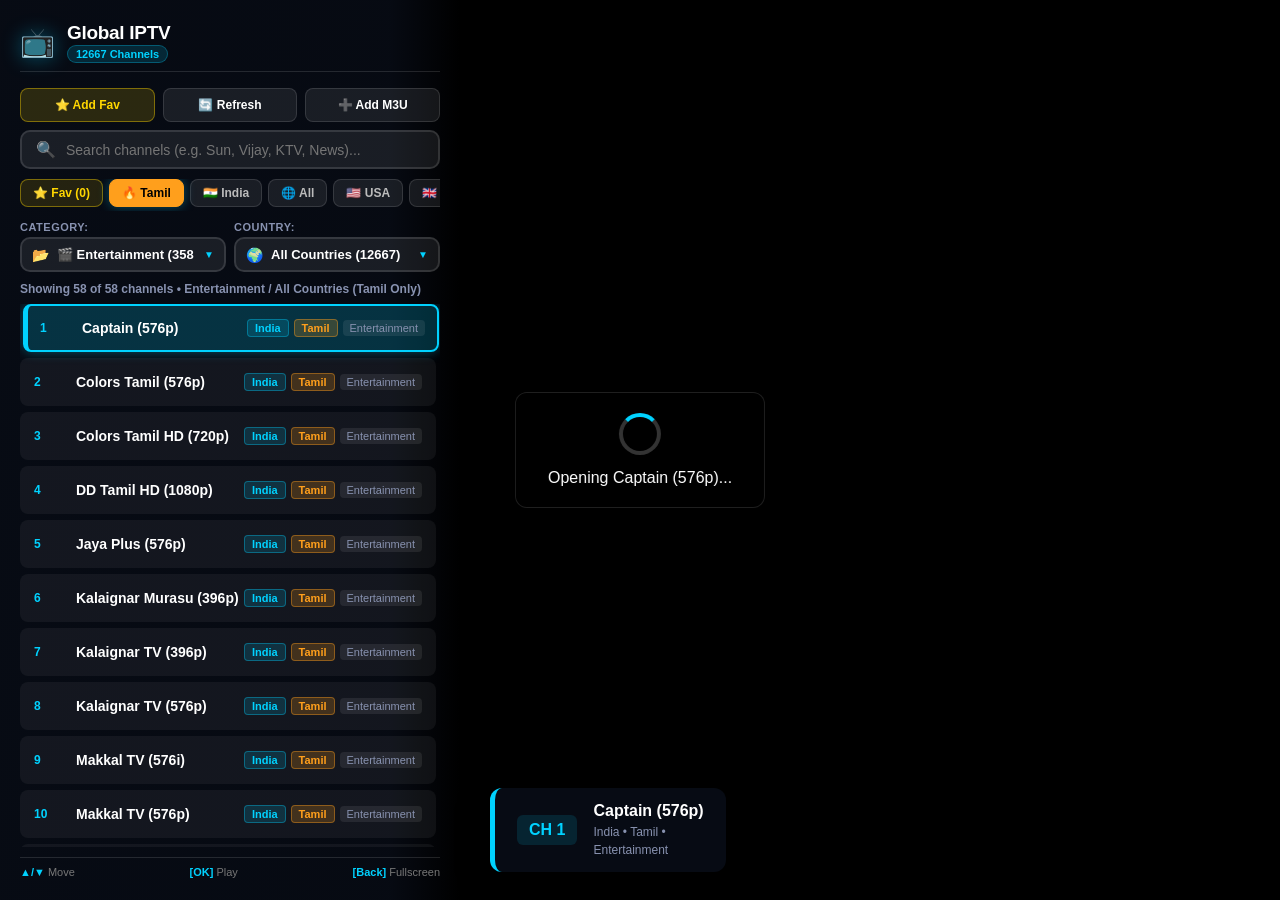
==== public/index.html @ d4725141 "Hisense VIDAA & Cloud IPTV Player" ====
<!DOCTYPE html>
<html lang="en">
<head>
  <meta charset="UTF-8">
  <meta name="viewport" content="width=device-width, initial-scale=1.0, maximum-scale=1.0, user-scalable=no, viewport-fit=cover">
  <title>Global IPTV Player</title>
  <link rel="stylesheet" href="style.css">
  <link rel="manifest" href="manifest.json">
  <meta name="theme-color" content="#00d2ff">
  <meta name="apple-mobile-web-app-capable" content="yes">
  <meta name="apple-mobile-web-app-status-bar-style" content="black-translucent">
  <!-- HLS.js for M3U8 streaming -->
  <script src="hls.min.js"></script>
  <script>if (!window.Hls) { document.write('<script src="https://cdn.jsdelivr.net/npm/hls.js@1.5.7/dist/hls.min.js"><\/script>'); }</script>
</head>
<body>
  <!-- Video Canvas -->
  <div class="video-container" id="videoContainer">
    <video id="videoPlayer" playsinline autoplay></video>
    <div id="videoLoader" class="loader-overlay hidden">
      <div class="spinner"></div>
      <p id="loaderText">Loading Stream...</p>
    </div>

    <!-- Mobile Touch Controls on Video -->
    <div class="mobile-video-controls">
      <button id="mobileMuteBtn" class="mobile-ctrl-btn" title="Mute/Unmute" aria-label="Mute/Unmute">🔊</button>
      <button id="mobileFullscreenBtn" class="mobile-ctrl-btn" title="Fullscreen" aria-label="Fullscreen">⛶</button>
      <button id="mobileToggleDrawerBtn" class="mobile-ctrl-btn mobile-drawer-toggle" title="Toggle Channels" aria-label="Channels">📺</button>
    </div>
  </div>

  <!-- TV Fullscreen Channel Zapper Overlay (Shows on CH+ / CH- without opening menu) -->
  <div id="tvZapperBanner" class="tv-zapper-banner hidden">
    <div class="zapper-content">
      <div class="zapper-channel-badge" id="zapperChannelNum">CH 1</div>
      <div class="zapper-details">
        <div class="zapper-title-row">
          <h2 id="zapperChannelTitle">Channel Name</h2>
          <span id="zapperFavStar" class="channel-tag fav-badge hidden">★ Fav</span>
        </div>
        <span id="zapperChannelMeta" class="zapper-meta">Tamil • Entertainment</span>
      </div>
    </div>
  </div>

  <!-- Channel Navigation & Sidebar Overlay -->
  <div id="osdContainer" class="osd-container visible">
    <div class="sidebar" id="sidebar">
      <div class="brand">
        <div class="brand-left">
          <div class="logo-icon">📺</div>
          <div class="brand-text">
            <h1>Global IPTV</h1>
            <span class="badge" id="totalBadge">11,900+ Channels</span>
          </div>
        </div>
        <button id="closeDrawerBtn" class="drawer-close-btn" title="Close" aria-label="Close">✕</button>
      </div>

      <!-- Top Actions Bar -->
      <div class="sidebar-actions top-actions">
        <button id="toggleFavBtn" class="action-btn fav-btn" title="Toggle Favorite">⭐ Add Fav</button>
        <button id="reloadPlaylistBtn" class="action-btn" title="Refresh Channels">🔄 Refresh</button>
        <button id="addM3uBtn" class="action-btn" title="Add M3U Playlist">➕ Add M3U</button>
      </div>

      <!-- Active Channel Info Banner -->
      <div id="infoBanner" class="info-banner">
        <div class="current-channel-badge" id="channelNum">CH 1</div>
        <div class="channel-details">
          <h2 id="currentChannelTitle">Loading channels...</h2>
          <span id="currentCategory" class="channel-cat">Select a channel to play</span>
        </div>
      </div>

      <!-- Real-time Search Bar -->
      <div class="search-container">
        <span class="search-icon">🔍</span>
        <input type="text" id="channelSearch" placeholder="Search channels (e.g. Sun, Vijay, KTV, News)..." autocomplete="off" spellcheck="false">
        <button id="clearSearchBtn" class="clear-search-btn hidden">&times;</button>
      </div>

      <!-- Quick Country / Region Filter Pills -->
      <div class="lang-pills">
        <button id="pillFav" class="lang-pill fav-pill" data-filter="fav">⭐ Fav (<span id="favBadge">0</span>)</button>
        <button id="pillTamil" class="lang-pill tamil-pill active" data-lang="tamil">🔥 Tamil</button>
        <button id="pillIN" class="lang-pill" data-country="India">🇮🇳 India</button>
        <button id="pillAll" class="lang-pill" data-country="all">🌐 All</button>
        <button id="pillUS" class="lang-pill" data-country="United States">🇺🇸 USA</button>
        <button id="pillUK" class="lang-pill" data-country="United Kingdom">🇬🇧 UK</button>
        <button id="pillCA" class="lang-pill" data-country="Canada">🇨🇦 Canada</button>
      </div>

      <!-- Side-by-Side Filter Dropdowns (Category First) -->
      <div class="dropdowns-row">
        <!-- Category Filter Dropdown -->
        <div class="filter-dropdown-container">
          <label for="categorySelect" class="dropdown-label">Category:</label>
          <div class="select-wrapper">
            <span class="dropdown-icon">📂</span>
            <select id="categorySelect" class="tv-select">
              <option value="Entertainment">🎬 Entertainment</option>
              <option value="all">All Categories</option>
            </select>
            <span class="dropdown-arrow">▼</span>
          </div>
        </div>

        <!-- Country Filter Dropdown -->
        <div class="filter-dropdown-container">
          <label for="countrySelect" class="dropdown-label">Country:</label>
          <div class="select-wrapper">
            <span class="dropdown-icon">🌍</span>
            <select id="countrySelect" class="tv-select">
              <option value="all">All Countries</option>
            </select>
            <span class="dropdown-arrow">▼</span>
          </div>
        </div>
      </div>

      <!-- Channel Counter & Status -->
      <div class="list-status">
        <span id="filterStatusText">Showing all channels</span>
      </div>

      <!-- Channel List -->
      <div class="channel-list" id="channelList">
        <!-- Injected via JavaScript -->
      </div>

      <!-- Remote Control Hints for TV (Hidden on mobile) -->
      <div class="remote-hints">
        <span><b>▲/▼</b> Move</span>
        <span><b>[OK]</b> Play</span>
        <span><b>[Back]</b> Fullscreen</span>
      </div>
    </div>
  </div>

  <!-- Add Playlist / Phone Sync Modal -->
  <div id="modalOverlay" class="modal-overlay hidden">
    <div class="modal-content">
      <div class="modal-header">
        <h2 id="modalTitle">Load M3U Playlist</h2>
        <button id="closeModalBtn" class="close-btn">&times;</button>
      </div>

      <div class="modal-body">
        <div class="phone-tip">
          <span class="icon">💡</span>
          <div>
            <b>Tip:</b> Paste any M3U / M3U8 link or raw text to load external IPTV playlists.
          </div>
        </div>

        <div class="input-group">
          <label>M3U / M3U8 Playlist URL:</label>
          <input type="text" id="m3uUrlInput" value="https://raw.githubusercontent.com/iptv-org/iptv/master/streams/in.m3u">
        </div>

        <div class="input-group">
          <label>Or Paste Raw M3U Content:</label>
          <textarea id="m3uRawInput" rows="4" placeholder="#EXTM3U&#10;#EXTINF:-1,Channel Name&#10;https://..."></textarea>
        </div>
      </div>

      <div class="modal-footer">
        <button id="savePlaylistBtn" class="btn btn-primary">Download & Save</button>
        <button id="cancelModalBtn" class="btn btn-secondary">Cancel</button>
      </div>
    </div>
  </div>

  <script src="app.js"></script>
</body>
</html>
---- public/style.css ----
* {
  box-sizing: border-box;
  margin: 0;
  padding: 0;
  -webkit-tap-highlight-color: transparent;
}

:root {
  --primary: #00d2ff;
  --primary-glow: rgba(0, 210, 255, 0.35);
  --bg-dark: #070b14;
  --bg-surface: #0e1424;
  --bg-card: rgba(255, 255, 255, 0.05);
  --bg-card-hover: rgba(0, 210, 255, 0.15);
  --text-main: #ffffff;
  --text-muted: #8892b0;
  --border-color: rgba(255, 255, 255, 0.12);
  --safe-bottom: env(safe-area-inset-bottom, 0px);
}

body, html {
  width: 100%;
  height: 100%;
  overflow: hidden;
  background-color: #000;
  color: var(--text-main);
  font-family: -apple-system, BlinkMacSystemFont, "Segoe UI", Roboto, "Helvetica Neue", Arial, sans-serif;
  user-select: none;
  -webkit-font-smoothing: antialiased;
}

/* =========================================================
   VIDEO CANVAS
   ========================================================= */
.video-container {
  position: absolute;
  top: 0;
  left: 0;
  width: 100vw;
  height: 100vh;
  z-index: 1;
  background: #000;
  overflow: hidden;
}

#videoPlayer {
  width: 100%;
  height: 100%;
  object-fit: contain;
  background: #000;
}

/* Spinner Overlay */
.loader-overlay {
  position: absolute;
  top: 50%;
  left: 50%;
  transform: translate(-50%, -50%);
  display: flex;
  flex-direction: column;
  align-items: center;
  gap: 14px;
  background: rgba(0, 0, 0, 0.88);
  padding: 20px 32px;
  border-radius: 12px;
  backdrop-filter: blur(10px);
  z-index: 10;
  border: 1px solid var(--border-color);
  box-shadow: 0 10px 30px rgba(0,0,0,0.8);
}

.spinner {
  width: 42px;
  height: 42px;
  border: 4px solid rgba(255, 255, 255, 0.2);
  border-top-color: var(--primary);
  border-radius: 50%;
  animation: spin 1s infinite linear;
}

@keyframes spin {
  to { transform: rotate(360deg); }
}

/* Mobile Touch Controls on Video (Hidden by default on TV) */
.mobile-video-controls {
  display: none;
  position: absolute;
  bottom: 12px;
  right: 12px;
  gap: 10px;
  z-index: 15;
}

.mobile-ctrl-btn {
  width: 40px;
  height: 40px;
  border-radius: 50%;
  background: rgba(8, 12, 22, 0.75);
  border: 1px solid rgba(255, 255, 255, 0.25);
  color: #fff;
  font-size: 16px;
  display: flex;
  align-items: center;
  justify-content: center;
  cursor: pointer;
  backdrop-filter: blur(8px);
  box-shadow: 0 4px 12px rgba(0, 0, 0, 0.5);
  transition: transform 0.15s, background 0.15s;
}

.mobile-ctrl-btn:active {
  transform: scale(0.92);
  background: var(--primary);
  color: #000;
}

/* Drawer close button on mobile */
.drawer-close-btn {
  display: none;
  background: transparent;
  border: none;
  color: #aaa;
  font-size: 20px;
  padding: 6px;
  cursor: pointer;
}

/* =========================================================
   TV / DESKTOP OSD & SIDEBAR (> 900px)
   ========================================================= */
.osd-container {
  position: absolute;
  top: 0;
  left: 0;
  width: 100vw;
  height: 100vh;
  z-index: 5;
  pointer-events: none;
  opacity: 0;
  transition: opacity 0.3s ease;
}

.osd-container.visible {
  opacity: 1;
  pointer-events: auto;
}

.sidebar {
  position: absolute;
  top: 0;
  left: 0;
  width: 460px;
  height: 100vh;
  background: linear-gradient(90deg, rgba(7, 11, 20, 0.98) 0%, rgba(7, 11, 20, 0.92) 85%, transparent 100%);
  display: flex;
  flex-direction: column;
  padding: 22px 20px;
  backdrop-filter: blur(16px);
  box-shadow: 12px 0 35px rgba(0, 0, 0, 0.85);
}

.brand {
  display: flex;
  align-items: center;
  justify-content: space-between;
  margin-bottom: 12px;
  padding-bottom: 8px;
  border-bottom: 1px solid var(--border-color);
}

.brand-left {
  display: flex;
  align-items: center;
  gap: 12px;
}

.logo-icon {
  font-size: 28px;
  color: var(--primary);
  filter: drop-shadow(0 0 10px var(--primary-glow));
}

.brand-text h1 {
  font-size: 19px;
  font-weight: 800;
  color: #ffffff;
  letter-spacing: -0.3px;
}

.badge {
  display: inline-block;
  font-size: 11px;
  background: rgba(0, 210, 255, 0.15);
  color: var(--primary);
  padding: 2px 8px;
  border-radius: 12px;
  font-weight: 700;
  border: 1px solid rgba(0, 210, 255, 0.3);
}

/* Info Banner on TV (Bottom left of video) */
@media (min-width: 900px) {
  .info-banner {
    position: fixed !important;
    bottom: 28px;
    left: 490px;
    display: flex;
    align-items: center;
    gap: 16px;
    background: rgba(8, 12, 22, 0.94);
    padding: 14px 22px;
    border-radius: 12px;
    border-left: 5px solid var(--primary);
    backdrop-filter: blur(14px);
    box-shadow: 0 10px 30px rgba(0, 0, 0, 0.85);
    max-width: 600px;
    z-index: 10;
  }
}

.current-channel-badge {
  font-size: 16px;
  font-weight: 800;
  color: var(--primary);
  background: rgba(0, 210, 255, 0.12);
  padding: 6px 12px;
  border-radius: 6px;
  white-space: nowrap;
}

.channel-details h2 {
  font-size: 16px;
  font-weight: 700;
  margin-bottom: 2px;
  color: #fff;
  white-space: nowrap;
  overflow: hidden;
  text-overflow: ellipsis;
  max-width: 400px;
}

.channel-cat {
  font-size: 12px;
  color: var(--text-muted);
}

/* Search Bar */
.search-container {
  position: relative;
  display: flex;
  align-items: center;
  background: rgba(255, 255, 255, 0.08);
  border: 2px solid var(--border-color);
  border-radius: 10px;
  padding: 8px 14px;
  margin-bottom: 10px;
  transition: all 0.2s ease;
}

.search-container:focus-within {
  border-color: var(--primary);
  background: rgba(0, 210, 255, 0.08);
  box-shadow: 0 0 14px var(--primary-glow);
}

.search-icon {
  font-size: 16px;
  margin-right: 10px;
  opacity: 0.7;
}

.search-container input {
  flex: 1;
  background: transparent;
  border: none;
  color: #fff;
  font-size: 14px;
  outline: none;
  font-family: inherit;
}

.clear-search-btn {
  background: transparent;
  border: none;
  color: #888;
  font-size: 18px;
  cursor: pointer;
  padding: 0 4px;
}

/* Quick Country / Region Toggle Pills */
.lang-pills {
  display: flex;
  gap: 6px;
  margin-bottom: 10px;
  overflow-x: auto;
  padding-bottom: 4px;
  scrollbar-width: thin;
  -webkit-overflow-scrolling: touch;
}

.lang-pill {
  flex-shrink: 0;
  background: rgba(255, 255, 255, 0.08);
  border: 1px solid var(--border-color);
  color: #bbb;
  padding: 6px 12px;
  border-radius: 8px;
  font-size: 12px;
  font-weight: 700;
  cursor: pointer;
  white-space: nowrap;
  transition: all 0.2s ease;
  outline: none;
  text-align: center;
}

.lang-pill:hover {
  background: rgba(0, 210, 255, 0.2);
  border-color: var(--primary);
  color: #fff;
}

.lang-pill:focus {
  background: rgba(0, 210, 255, 0.3) !important;
  border-color: var(--primary) !important;
  color: #fff !important;
  outline: 3px solid var(--primary) !important;
  box-shadow: 0 0 16px var(--primary-glow) !important;
  transform: scale(1.05);
}

.lang-pill.active {
  background: var(--primary);
  color: #04101e;
  border-color: var(--primary);
  box-shadow: 0 0 12px var(--primary-glow);
}

.lang-pill.tamil-pill.active {
  background: #ff9f1c;
  color: #000;
  border-color: #ff9f1c;
}

.lang-pill.tamil-pill:focus {
  background: #ff9f1c !important;
  color: #000 !important;
  border-color: #ff9f1c !important;
  outline: 3px solid #ffffff !important;
  box-shadow: 0 0 18px rgba(255, 159, 28, 0.9) !important;
  transform: scale(1.05);
}

/* Side-by-side dropdowns wrapper */
.dropdowns-row {
  display: flex;
  gap: 8px;
  margin-bottom: 10px;
}

.dropdowns-row .filter-dropdown-container {
  flex: 1;
  margin-bottom: 0;
}

.filter-dropdown-container {
  margin-bottom: 10px;
}

.dropdown-label {
  display: block;
  font-size: 11px;
  font-weight: 700;
  text-transform: uppercase;
  color: var(--text-muted);
  letter-spacing: 0.5px;
  margin-bottom: 4px;
}

.select-wrapper {
  position: relative;
  display: flex;
  align-items: center;
  background: rgba(255, 255, 255, 0.08);
  border: 2px solid var(--border-color);
  border-radius: 10px;
  transition: all 0.2s ease;
}

.select-wrapper:focus-within, .select-wrapper:hover {
  border-color: var(--primary);
  background: rgba(0, 210, 255, 0.1);
  box-shadow: 0 0 12px var(--primary-glow);
}

.dropdown-icon {
  font-size: 14px;
  margin-left: 10px;
  pointer-events: none;
}

.tv-select {
  flex: 1;
  width: 100%;
  padding: 8px 30px 8px 8px;
  background: transparent;
  color: #ffffff;
  border: none;
  font-size: 13px;
  font-weight: 600;
  font-family: inherit;
  cursor: pointer;
  outline: none;
  appearance: none;
  -webkit-appearance: none;
}

.tv-select option {
  background: #0e1424;
  color: #ffffff;
  padding: 10px;
}

.dropdown-arrow {
  position: absolute;
  right: 10px;
  pointer-events: none;
  color: #00d2ff;
  font-size: 10px;
}

/* Status text */
.list-status {
  margin-bottom: 8px;
  font-size: 12px;
  color: var(--text-muted);
  font-weight: 600;
}

/* Channel List */
.channel-list {
  flex: 1;
  overflow-y: auto;
  display: flex;
  flex-direction: column;
  gap: 6px;
  padding-right: 4px;
  scrollbar-width: thin;
  scrollbar-color: rgba(255, 255, 255, 0.2) transparent;
  -webkit-overflow-scrolling: touch;
}

.channel-item {
  display: flex;
  align-items: center;
  justify-content: space-between;
  padding: 10px 12px;
  background: var(--bg-card);
  border: 2px solid transparent;
  border-radius: 8px;
  cursor: pointer;
  transition: all 0.15s ease-in-out;
  min-height: 48px;
}

.channel-main {
  display: flex;
  align-items: center;
  gap: 10px;
  overflow: hidden;
  flex: 1;
}

.channel-item:hover, .channel-item:focus, .channel-item.focused {
  background: var(--bg-card-hover);
  border-color: var(--primary);
  transform: translateX(3px);
  box-shadow: 0 0 12px var(--primary-glow);
  outline: none;
}

.channel-item.playing {
  border-left: 5px solid var(--primary);
  background: rgba(0, 210, 255, 0.2);
}

.channel-idx {
  font-size: 12px;
  font-weight: 700;
  color: var(--primary);
  min-width: 32px;
}

.channel-title {
  font-size: 14px;
  font-weight: 600;
  color: #ffffff;
  white-space: nowrap;
  overflow: hidden;
  text-overflow: ellipsis;
}

.channel-tags-container {
  display: flex;
  align-items: center;
  gap: 5px;
  flex-shrink: 0;
}

.channel-tag {
  font-size: 11px;
  color: var(--text-muted);
  background: rgba(255, 255, 255, 0.08);
  padding: 2px 7px;
  border-radius: 4px;
  white-space: nowrap;
}

.channel-tag.country-badge {
  background: rgba(0, 210, 255, 0.15);
  color: var(--primary);
  border: 1px solid rgba(0, 210, 255, 0.35);
  font-weight: 600;
}

.channel-tag.tamil-badge {
  background: rgba(255, 159, 28, 0.2);
  color: #ff9f1c;
  border: 1px solid rgba(255, 159, 28, 0.4);
  font-weight: 700;
}

/* Actions Bar */
.sidebar-actions {
  display: flex;
  gap: 8px;
  margin-top: 4px;
  margin-bottom: 8px;
}

.action-btn {
  flex: 1;
  background: rgba(255, 255, 255, 0.08);
  border: 1px solid var(--border-color);
  color: #fff;
  padding: 9px 8px;
  border-radius: 8px;
  font-size: 12px;
  font-weight: 600;
  cursor: pointer;
  transition: all 0.2s;
}

.action-btn:hover {
  background: var(--primary);
  color: #000;
  border-color: var(--primary);
  outline: none;
}

.action-btn:focus {
  background: var(--primary) !important;
  color: #000 !important;
  border-color: #fff !important;
  outline: 3px solid #ffffff !important;
  box-shadow: 0 0 16px var(--primary-glow) !important;
  transform: scale(1.03);
}

/* Favorite Action Button */
.fav-btn {
  background: rgba(255, 215, 0, 0.15);
  border-color: rgba(255, 215, 0, 0.4);
  color: #ffd700;
}

.fav-btn:hover {
  background: rgba(255, 215, 0, 0.3);
  border-color: #ffd700;
  color: #fff;
}

.fav-btn.is-favorited {
  background: #ffd700 !important;
  color: #0b0f19 !important;
  border-color: #ffd700 !important;
  font-weight: 700;
  box-shadow: 0 0 14px rgba(255, 215, 0, 0.6);
}

.fav-btn:focus {
  outline: 3px solid #ffffff !important;
  box-shadow: 0 0 18px rgba(255, 215, 0, 0.9) !important;
  transform: scale(1.04);
}

/* Favorite Pill */
.lang-pill.fav-pill {
  background: rgba(255, 215, 0, 0.12);
  border-color: rgba(255, 215, 0, 0.4);
  color: #ffd700;
}

.lang-pill.fav-pill.active {
  background: #ffd700;
  color: #0b0f19;
  border-color: #ffd700;
  box-shadow: 0 0 14px rgba(255, 215, 0, 0.6);
}

.lang-pill.fav-pill:focus {
  background: #ffd700 !important;
  color: #0b0f19 !important;
  border-color: #fff !important;
  outline: 3px solid #ffffff !important;
  box-shadow: 0 0 18px rgba(255, 215, 0, 0.9) !important;
  transform: scale(1.05);
}

/* Star Badge on Channel Item */
.channel-tag.fav-badge {
  background: rgba(255, 215, 0, 0.2);
  color: #ffd700;
  border: 1px solid rgba(255, 215, 0, 0.6);
  font-weight: 700;
}

/* Empty List State */
.empty-list {
  padding: 30px 16px;
  text-align: center;
  color: #94a3b8;
  font-size: 14px;
  line-height: 1.6;
}
.empty-list b {
  color: #ffd700;
}

/* Remote Control Helper Legend (TV) */
.remote-hints {
  display: flex;
  justify-content: space-between;
  margin-top: 10px;
  padding-top: 8px;
  border-top: 1px solid var(--border-color);
  font-size: 11px;
  color: #777;
}

.remote-hints b {
  color: #00d2ff;
}

/* Modal Popup */
.modal-overlay {
  position: fixed;
  top: 0;
  left: 0;
  width: 100vw;
  height: 100vh;
  background: rgba(0, 0, 0, 0.85);
  backdrop-filter: blur(8px);
  display: flex;
  align-items: center;
  justify-content: center;
  z-index: 50;
}

.modal-content {
  width: 580px;
  max-width: 90vw;
  background: #0e1424;
  border: 1px solid var(--border-color);
  border-radius: 14px;
  padding: 22px;
  box-shadow: 0 20px 50px rgba(0, 0, 0, 0.9);
}

.modal-header {
  display: flex;
  justify-content: space-between;
  align-items: center;
  margin-bottom: 14px;
}

.close-btn {
  background: transparent;
  border: none;
  color: #aaa;
  font-size: 26px;
  cursor: pointer;
}

.phone-tip {
  display: flex;
  align-items: center;
  gap: 12px;
  background: rgba(0, 210, 255, 0.1);
  border: 1px solid rgba(0, 210, 255, 0.3);
  padding: 10px 14px;
  border-radius: 8px;
  margin-bottom: 14px;
  font-size: 12px;
  color: #caf0f8;
}

.input-group {
  margin-bottom: 12px;
}

.input-group label {
  display: block;
  font-size: 12px;
  color: #ddd;
  margin-bottom: 5px;
  font-weight: 600;
}

.input-group input, .input-group textarea {
  width: 100%;
  background: rgba(255, 255, 255, 0.05);
  border: 1px solid var(--border-color);
  color: #fff;
  padding: 9px 12px;
  border-radius: 8px;
  font-size: 13px;
  outline: none;
  font-family: inherit;
}

.modal-footer {
  display: flex;
  justify-content: flex-end;
  gap: 10px;
  margin-top: 16px;
}

.btn {
  padding: 9px 18px;
  border-radius: 8px;
  font-size: 13px;
  font-weight: 600;
  cursor: pointer;
  border: none;
}

.btn-primary {
  background: var(--primary);
  color: #000;
}

.btn-secondary {
  background: rgba(255, 255, 255, 0.1);
  color: #fff;
}

.hidden {
  display: none !important;
}


/* =========================================================
   📱 MOBILE & TABLET RESPONSIVE DESIGN (< 900px)
   ========================================================= */
@media (max-width: 899px) {
  body {
    display: flex;
    flex-direction: column;
    height: 100vh;
    height: 100dvh; /* Dynamic viewport height on mobile */
    overflow: hidden;
    background: var(--bg-dark);
  }

  /* Sticky Top Video Player (16:9 Aspect Ratio on Mobile) */
  .video-container {
    position: relative !important;
    top: auto;
    left: auto;
    width: 100% !important;
    height: 33vh !important;
    min-height: 200px !important;
    max-height: 340px !important;
    flex-shrink: 0;
    z-index: 20;
    box-shadow: 0 4px 18px rgba(0, 0, 0, 0.7);
  }

  /* Show mobile controls on video player */
  .mobile-video-controls {
    display: flex;
  }

  /* Main Lower Content Area */
  .osd-container {
    position: relative !important;
    top: auto;
    left: auto;
    width: 100% !important;
    flex: 1;
    height: auto !important;
    opacity: 1 !important;
    pointer-events: auto !important;
    overflow: hidden;
    display: flex;
    flex-direction: column;
  }

  /* Sidebar expands to full width underneath the video */
  .sidebar {
    position: relative !important;
    top: auto;
    left: auto;
    width: 100% !important;
    height: 100% !important;
    max-width: 100% !important;
    background: var(--bg-dark) !important;
    padding: 10px 12px calc(10px + var(--safe-bottom)) 12px !important;
    box-shadow: none !important;
    backdrop-filter: none !important;
    display: flex;
    flex-direction: column;
    overflow: hidden;
  }

  /* Compact Brand Bar */
  .brand {
    margin-bottom: 6px;
    padding-bottom: 6px;
  }

  .brand-text h1 {
    font-size: 15px;
  }

  .logo-icon {
    font-size: 20px;
  }

  .badge {
    font-size: 10px;
    padding: 2px 6px;
  }

  /* Info Banner sits right below brand bar on mobile */
  .info-banner {
    position: relative !important;
    left: auto !important;
    bottom: auto !important;
    width: 100% !important;
    max-width: 100% !important;
    padding: 8px 12px !important;
    margin-bottom: 8px !important;
    background: rgba(255, 255, 255, 0.05) !important;
    border-radius: 8px !important;
    border-left: 3px solid var(--primary) !important;
    box-shadow: none !important;
    gap: 10px;
  }

  .current-channel-badge {
    font-size: 12px;
    padding: 3px 8px;
  }

  .channel-details h2 {
    font-size: 13px;
    max-width: 250px;
  }

  .channel-cat {
    font-size: 11px;
  }

  /* Compact Search Input */
  .search-container {
    padding: 6px 10px;
    margin-bottom: 6px;
    border-radius: 8px;
  }

  .search-container input {
    font-size: 13px;
  }

  .search-icon {
    font-size: 14px;
    margin-right: 6px;
  }

  /* Horizontally scrollable pills */
  .lang-pills {
    gap: 6px;
    margin-bottom: 8px;
    padding-bottom: 2px;
  }

  .lang-pill {
    padding: 6px 12px;
    font-size: 12px;
    border-radius: 6px;
    min-height: 34px;
    display: flex;
    align-items: center;
  }

  /* Side-by-side Dropdowns on Mobile */
  .dropdowns-row {
    display: flex;
    gap: 8px;
    margin-bottom: 6px;
  }

  .dropdown-label {
    font-size: 10px;
    margin-bottom: 3px;
  }

  .select-wrapper {
    border-radius: 8px;
  }

  .tv-select {
    padding: 6px 22px 6px 6px;
    font-size: 12px;
    height: 34px;
  }

  .dropdown-icon {
    font-size: 12px;
    margin-left: 6px;
  }

  .dropdown-arrow {
    right: 6px;
    font-size: 8px;
  }

  /* Status text */
  .list-status {
    font-size: 11px;
    margin-bottom: 4px;
  }

  /* Touch-friendly Channel List */
  .channel-list {
    flex: 1;
    overflow-y: auto;
    gap: 5px;
    padding-right: 2px;
  }

  .channel-item {
    padding: 9px 10px;
    border-radius: 8px;
    min-height: 48px; /* Standard mobile touch target */
  }

  .channel-title {
    font-size: 13px;
  }

  .channel-idx {
    font-size: 11px;
    min-width: 26px;
  }

  .channel-tag {
    font-size: 10px;
    padding: 2px 6px;
  }

  /* Action Buttons */
  .sidebar-actions {
    margin-top: 6px;
    gap: 6px;
  }

  .action-btn {
    padding: 8px 6px;
    font-size: 11px;
    border-radius: 6px;
    min-height: 38px;
  }

  /* Hide remote hints on mobile */
  .remote-hints {
    display: none !important;
  }

  /* Modal on Mobile */
  .modal-content {
    width: 95vw !important;
    max-width: 95vw !important;
    padding: 16px !important;
    border-radius: 12px !important;
  }

  .modal-header h2 {
    font-size: 16px;
  }
}

/* =========================================================
   📱 MOBILE LANDSCAPE MODE
   ========================================================= */
@media (max-width: 899px) and (orientation: landscape) {
  body {
    flex-direction: row;
  }

  .video-container {
    position: absolute !important;
    top: 0;
    left: 0;
    width: 100vw !important;
    height: 100vh !important;
    max-height: 100vh !important;
  }

  .drawer-close-btn {
    display: block;
  }

  /* Slide-in drawer for channels in landscape */
  .osd-container {
    position: absolute !important;
    top: 0;
    right: 0;
    width: 320px !important;
    height: 100vh !important;
    z-index: 40;
    transform: translateX(100%);
    transition: transform 0.3s cubic-bezier(0.2, 0.9, 0.3, 1);
    pointer-events: none !important;
  }

  .osd-container.drawer-open {
    transform: translateX(0);
    pointer-events: auto !important;
  }

  .sidebar {
    background: rgba(7, 11, 20, 0.96) !important;
    backdrop-filter: blur(14px) !important;
    box-shadow: -10px 0 35px rgba(0, 0, 0, 0.85) !important;
  }
}

/* =========================================================
   TV FULLSCREEN CHANNEL SWITCHER (ZAPPER) BANNER
   ========================================================= */
.tv-zapper-banner {
  position: fixed;
  bottom: 40px;
  left: 50%;
  transform: translateX(-50%);
  display: flex;
  align-items: center;
  background: rgba(8, 12, 22, 0.95);
  border-left: 6px solid var(--primary);
  border-top: 1px solid rgba(255, 255, 255, 0.12);
  border-right: 1px solid rgba(255, 255, 255, 0.12);
  border-bottom: 1px solid rgba(255, 255, 255, 0.12);
  box-shadow: 0 16px 45px rgba(0, 0, 0, 0.95), 0 0 24px rgba(0, 210, 255, 0.35);
  padding: 16px 28px;
  border-radius: 14px;
  backdrop-filter: blur(20px);
  z-index: 999;
  pointer-events: none;
  opacity: 1;
  transition: opacity 0.35s ease, transform 0.35s ease;
  min-width: 440px;
  max-width: 760px;
}

.tv-zapper-banner.hidden {
  opacity: 0 !important;
  transform: translateX(-50%) translateY(25px) !important;
  pointer-events: none !important;
}

.zapper-content {
  display: flex;
  align-items: center;
  gap: 18px;
  width: 100%;
}

.zapper-channel-badge {
  font-size: 20px;
  font-weight: 800;
  color: var(--primary);
  background: rgba(0, 210, 255, 0.15);
  border: 1px solid rgba(0, 210, 255, 0.35);
  padding: 8px 16px;
  border-radius: 8px;
  letter-spacing: 0.5px;
  white-space: nowrap;
}

.zapper-details {
  display: flex;
  flex-direction: column;
  gap: 4px;
  flex: 1;
  overflow: hidden;
}

.zapper-title-row {
  display: flex;
  align-items: center;
  gap: 10px;
}

.zapper-title-row h2 {
  font-size: 20px;
  font-weight: 700;
  color: #ffffff;
  margin: 0;
  white-space: nowrap;
  overflow: hidden;
  text-overflow: ellipsis;
  letter-spacing: 0.3px;
}

.zapper-meta {
  font-size: 13px;
  color: #94a3b8;
  font-weight: 600;
}
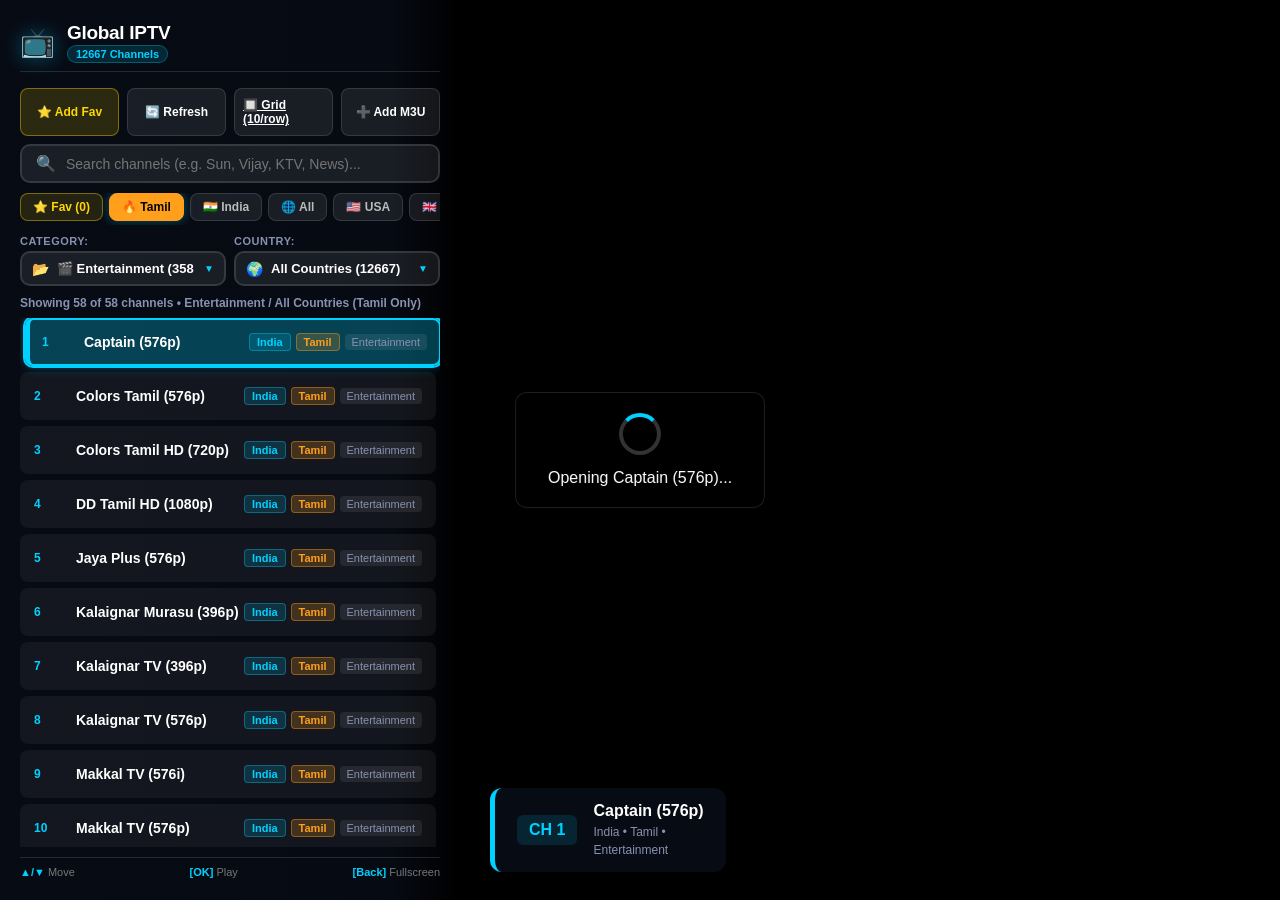
==== commit f521b8c5: "Add 10-per-row channel grid page with top filters and TV D-pad navigation" ====
--- a/public/index.html
+++ b/public/index.html
@@ -4,7 +4,7 @@
   <meta charset="UTF-8">
   <meta name="viewport" content="width=device-width, initial-scale=1.0, maximum-scale=1.0, user-scalable=no, viewport-fit=cover">
   <title>Global IPTV Player</title>
-  <link rel="stylesheet" href="style.css">
+  <link rel="stylesheet" href="style.css?v=2.2">
   <link rel="manifest" href="manifest.json">
   <meta name="theme-color" content="#00d2ff">
   <meta name="apple-mobile-web-app-capable" content="yes">
@@ -62,6 +62,7 @@
       <div class="sidebar-actions top-actions">
         <button id="toggleFavBtn" class="action-btn fav-btn" title="Toggle Favorite">⭐ Add Fav</button>
         <button id="reloadPlaylistBtn" class="action-btn" title="Refresh Channels">🔄 Refresh</button>
+        <a href="grid.html" class="action-btn" id="gridViewBtn" title="10-per-row Grid View">🔲 Grid (10/row)</a>
         <button id="addM3uBtn" class="action-btn" title="Add M3U Playlist">➕ Add M3U</button>
       </div>
 
@@ -173,6 +174,6 @@
     </div>
   </div>
 
-  <script src="app.js"></script>
+  <script src="app.js?v=2.2"></script>
 </body>
 </html>
--- a/public/style.css
+++ b/public/style.css
@@ -461,7 +461,7 @@
   border: 2px solid transparent;
   border-radius: 8px;
   cursor: pointer;
-  transition: all 0.15s ease-in-out;
+  transition: transform 0.08s ease, background 0.08s ease, border-color 0.08s ease;
   min-height: 48px;
 }
 
@@ -474,11 +474,11 @@
 }
 
 .channel-item:hover, .channel-item:focus, .channel-item.focused {
-  background: var(--bg-card-hover);
-  border-color: var(--primary);
-  transform: translateX(3px);
-  box-shadow: 0 0 12px var(--primary-glow);
-  outline: none;
+  background: rgba(0, 210, 255, 0.28) !important;
+  border-color: var(--primary) !important;
+  transform: translateX(5px);
+  box-shadow: 0 0 14px var(--primary-glow);
+  outline: 2px solid var(--primary);
 }
 
 .channel-item.playing {
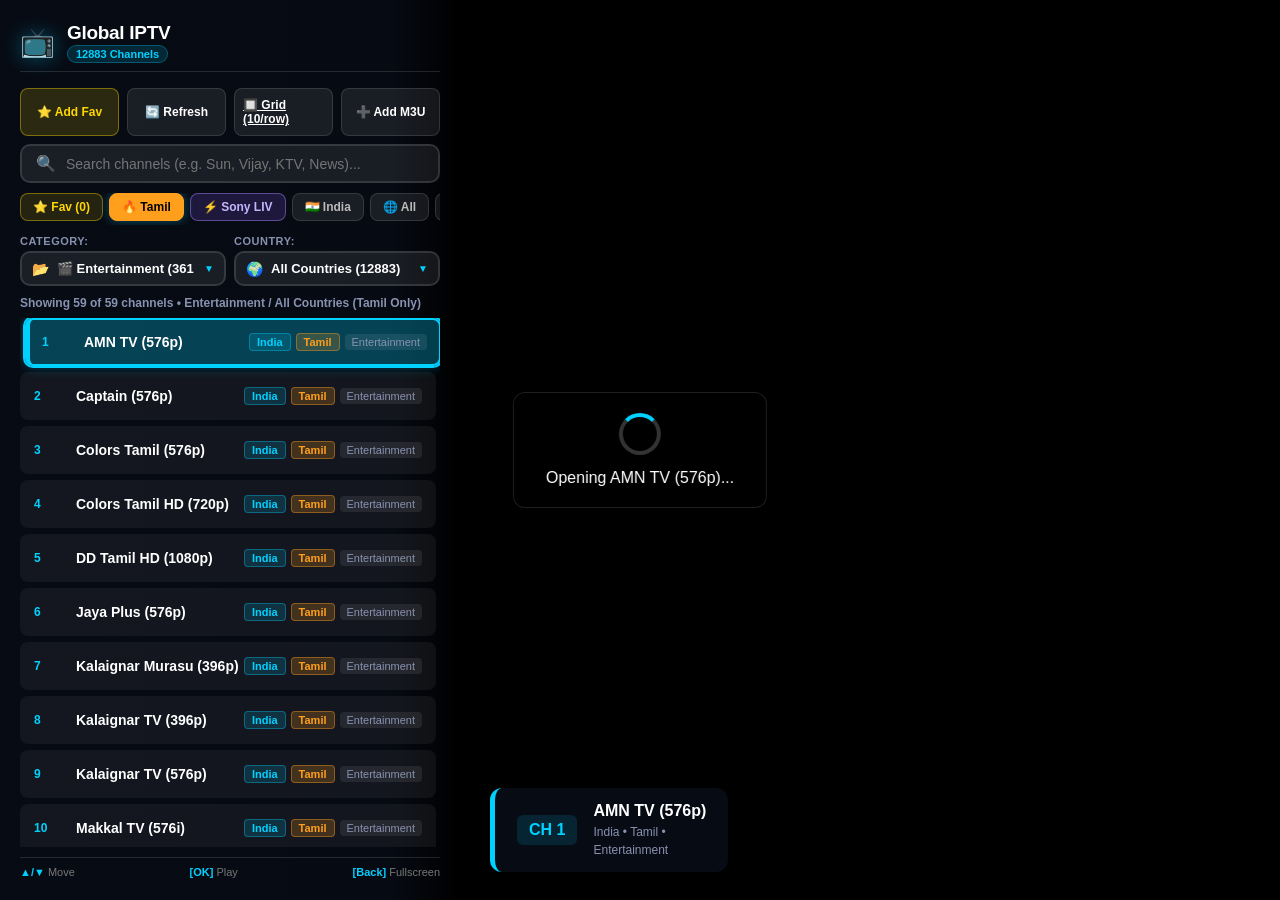
==== commit 33447da9: "Add dedicated Sony LIV filter chip and auto-updating playlist integration from sportlive18" ====
--- a/public/index.html
+++ b/public/index.html
@@ -86,6 +86,7 @@
       <div class="lang-pills">
         <button id="pillFav" class="lang-pill fav-pill" data-filter="fav">⭐ Fav (<span id="favBadge">0</span>)</button>
         <button id="pillTamil" class="lang-pill tamil-pill active" data-lang="tamil">🔥 Tamil</button>
+        <button id="pillSonyLiv" class="lang-pill sonyliv-pill" data-filter="sonyliv" title="Sony LIV Live & Channels">⚡ Sony LIV</button>
         <button id="pillIN" class="lang-pill" data-country="India">🇮🇳 India</button>
         <button id="pillAll" class="lang-pill" data-country="all">🌐 All</button>
         <button id="pillUS" class="lang-pill" data-country="United States">🇺🇸 USA</button>
--- a/public/style.css
+++ b/public/style.css
@@ -353,6 +353,34 @@
   transform: scale(1.05);
 }
 
+.lang-pill.sonyliv-pill {
+  background: rgba(139, 92, 246, 0.18);
+  border-color: rgba(167, 139, 250, 0.45);
+  color: #c4b5fd;
+}
+
+.lang-pill.sonyliv-pill:hover {
+  background: rgba(139, 92, 246, 0.3);
+  border-color: #a78bfa;
+  color: #fff;
+}
+
+.lang-pill.sonyliv-pill.active {
+  background: linear-gradient(135deg, #7c3aed, #a855f7) !important;
+  color: #ffffff !important;
+  border-color: #c084fc !important;
+  box-shadow: 0 0 14px rgba(168, 85, 247, 0.65) !important;
+}
+
+.lang-pill.sonyliv-pill:focus {
+  background: linear-gradient(135deg, #7c3aed, #a855f7) !important;
+  color: #ffffff !important;
+  border-color: #ffffff !important;
+  outline: 3px solid #c084fc !important;
+  box-shadow: 0 0 18px rgba(168, 85, 247, 0.9) !important;
+  transform: scale(1.05);
+}
+
 /* Side-by-side dropdowns wrapper */
 .dropdowns-row {
   display: flex;
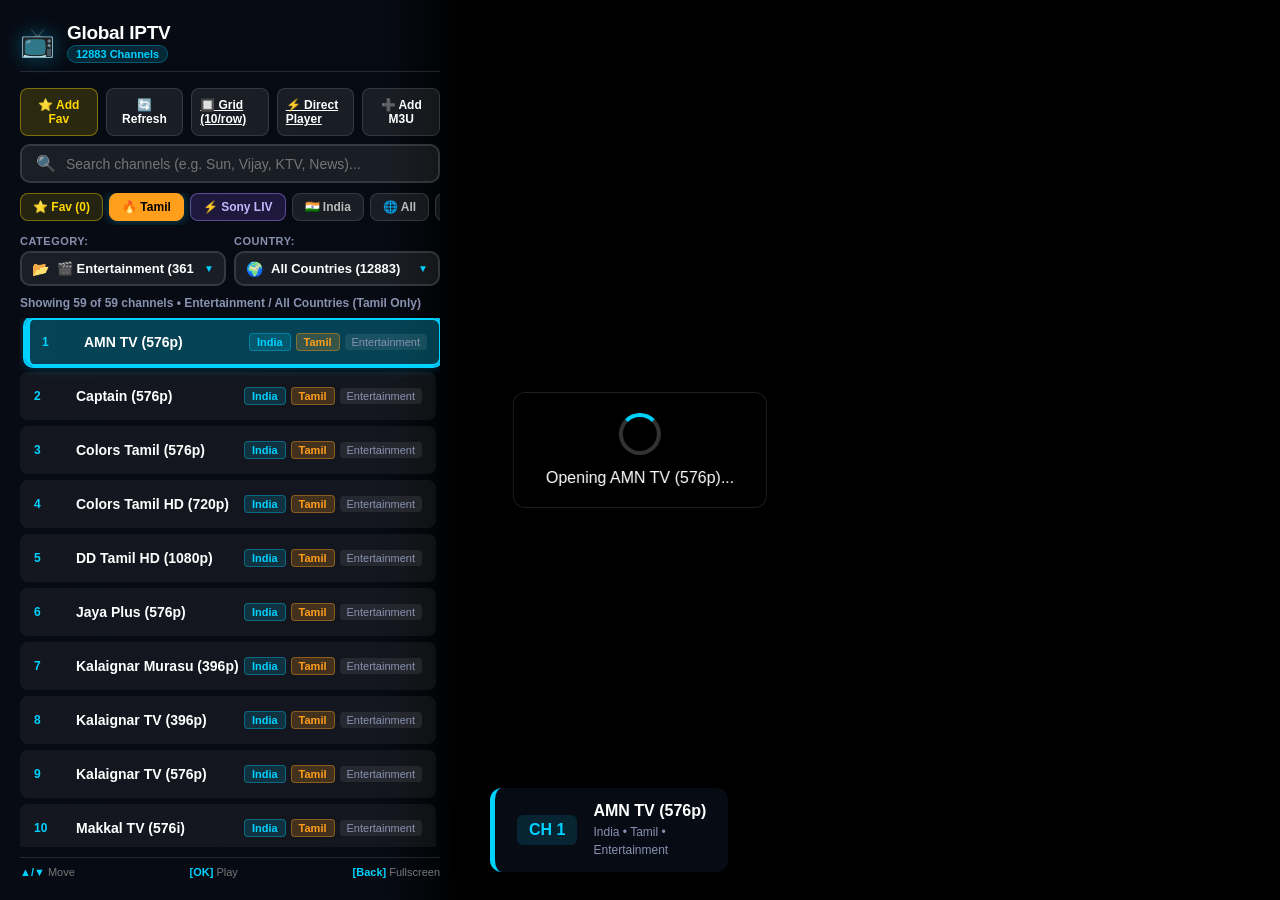
==== commit b9aed6d9: "Implement M3U paste in index.html and create dedicated Direct Player play.html" ====
--- a/public/index.html
+++ b/public/index.html
@@ -63,6 +63,7 @@
         <button id="toggleFavBtn" class="action-btn fav-btn" title="Toggle Favorite">⭐ Add Fav</button>
         <button id="reloadPlaylistBtn" class="action-btn" title="Refresh Channels">🔄 Refresh</button>
         <a href="grid.html" class="action-btn" id="gridViewBtn" title="10-per-row Grid View">🔲 Grid (10/row)</a>
+        <a href="play.html" class="action-btn" id="playPageBtn" title="Direct M3U Stream Player">⚡ Direct Player</a>
         <button id="addM3uBtn" class="action-btn" title="Add M3U Playlist">➕ Add M3U</button>
       </div>
 
@@ -166,6 +167,8 @@
           <label>Or Paste Raw M3U Content:</label>
           <textarea id="m3uRawInput" rows="4" placeholder="#EXTM3U&#10;#EXTINF:-1,Channel Name&#10;https://..."></textarea>
         </div>
+
+        <div id="modalStatus" style="display:none; font-size:13px; margin-top:10px; padding:8px 12px; border-radius:6px; font-weight:600;"></div>
       </div>
 
       <div class="modal-footer">
